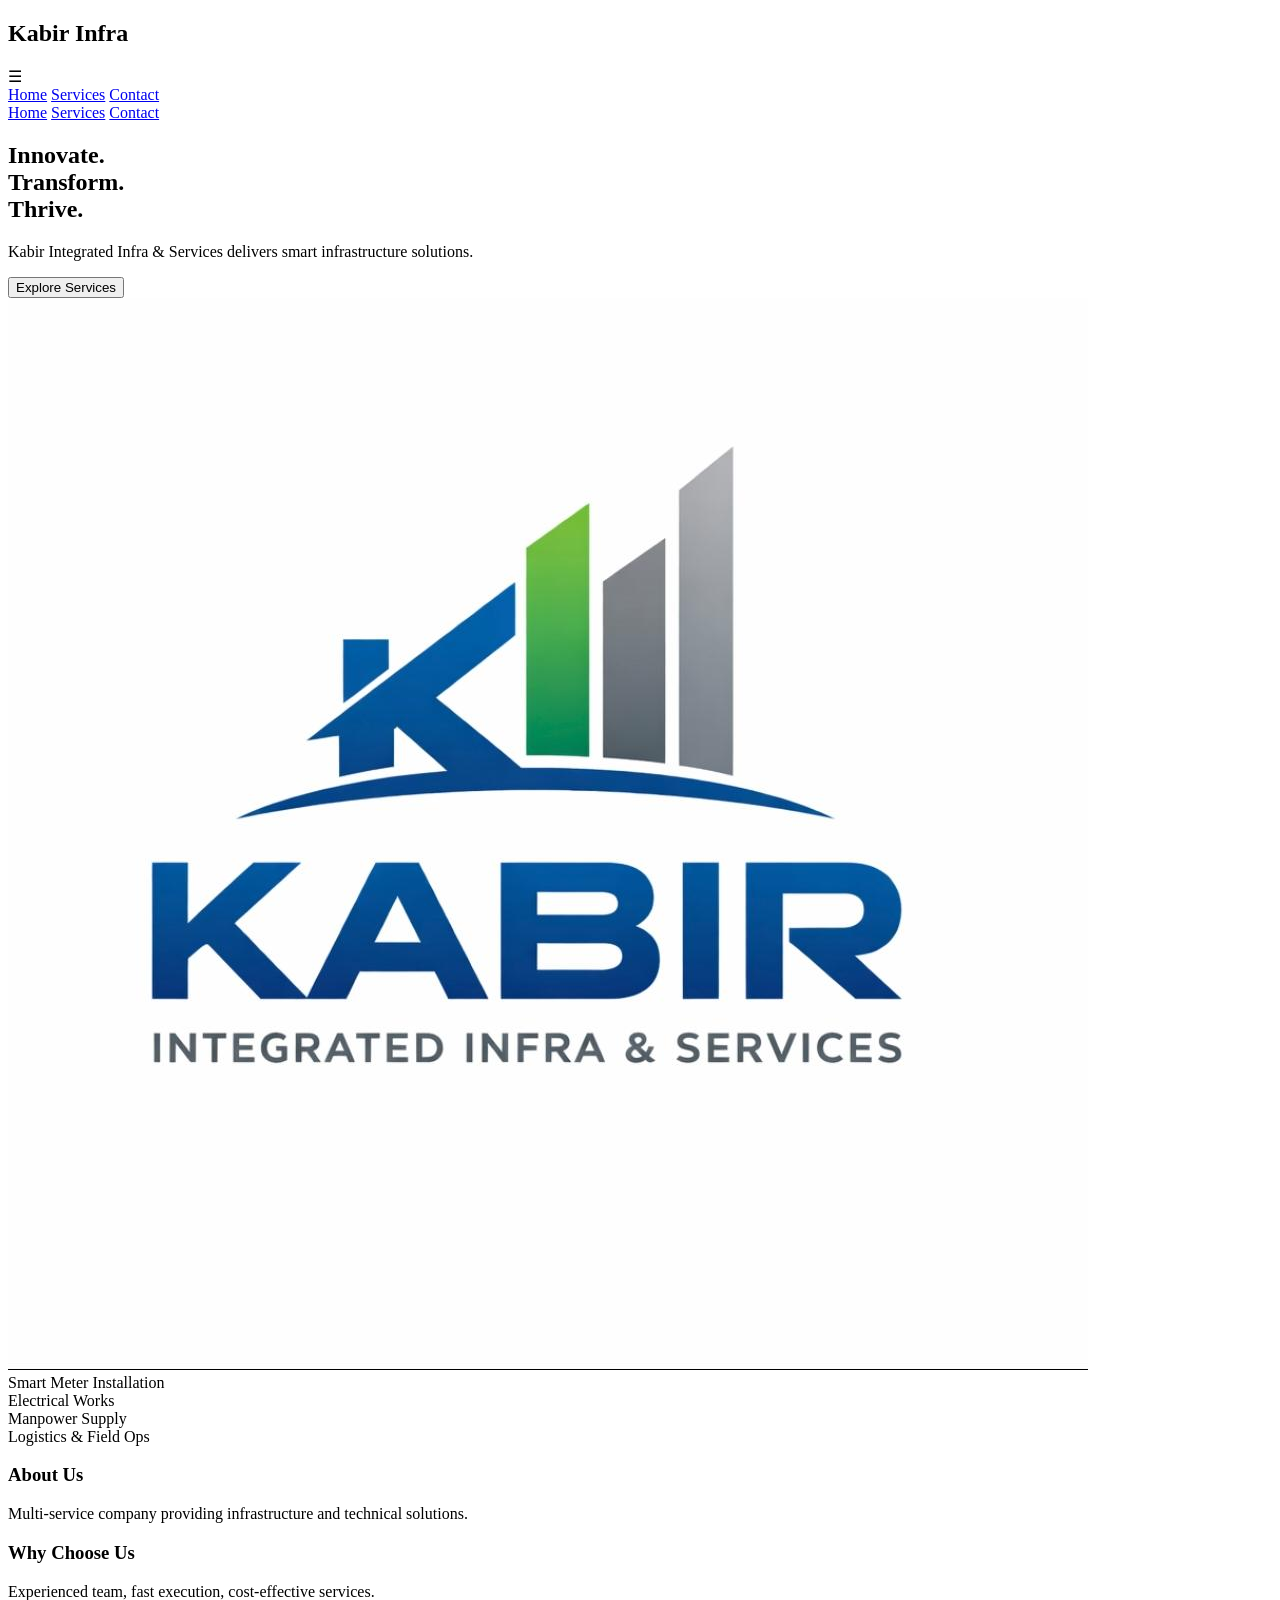
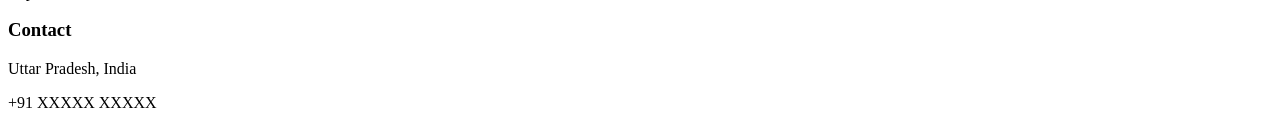
==== index.html @ e4fa971e "Update index.html" ====
<!DOCTYPE html>
<html lang="en">
<head>
<meta charset="UTF-8">
<meta name="viewport" content="width=device-width, initial-scale=1.0">
<title>Kabir Infra</title>

<link rel="stylesheet" href="style.css">
</head>

<body>

<!-- Navbar -->
<div class="navbar">
  <h2>Kabir Infra</h2>
  <div class="menu-btn" onclick="toggleMenu()">☰</div>

  <div class="nav-links">
    <a href="#">Home</a>
    <a href="#">Services</a>
    <a href="#">Contact</a>
  </div>
</div>

<!-- Mobile Menu -->
<div class="mobile-menu" id="mobileMenu">
  <a href="#">Home</a>
  <a href="#">Services</a>
  <a href="#">Contact</a>
</div>

<!-- Hero -->
<section class="hero">
  <div class="hero-text">
    <h1>Innovate.<br><span>Transform.</span><br>Thrive.</h1>
    <p>Kabir Integrated Infra & Services delivers smart infrastructure solutions.</p>
    <button class="btn">Explore Services</button>
  </div>

  <div class="logo">
    <img src="logo.jpeg" alt="logo">
  </div>
</section>

<!-- Services -->
<section class="section">
  <div class="grid">
    <div class="card">Smart Meter Installation</div>
    <div class="card">Electrical Works</div>
    <div class="card">Manpower Supply</div>
    <div class="card">Logistics & Field Ops</div>
  </div>
</section>

<!-- About -->
<section class="section">
  <div class="grid">
    <div class="card">
      <h3>About Us</h3>
      <p>Multi-service company providing infrastructure and technical solutions.</p>
    </div>
    <div class="card">
      <h3>Why Choose Us</h3>
      <p>Experienced team, fast execution, cost-effective services.</p>
    </div>
  </div>
</section>

<!-- Contact -->
<section class="section">
  <div class="card">
    <h3>Contact</h3>
    <p>Uttar Pradesh, India</p>
    <p>+91 XXXXX XXXXX</p>
  </div>
</section>

<script src="script.js"></script>
</body>
</html>
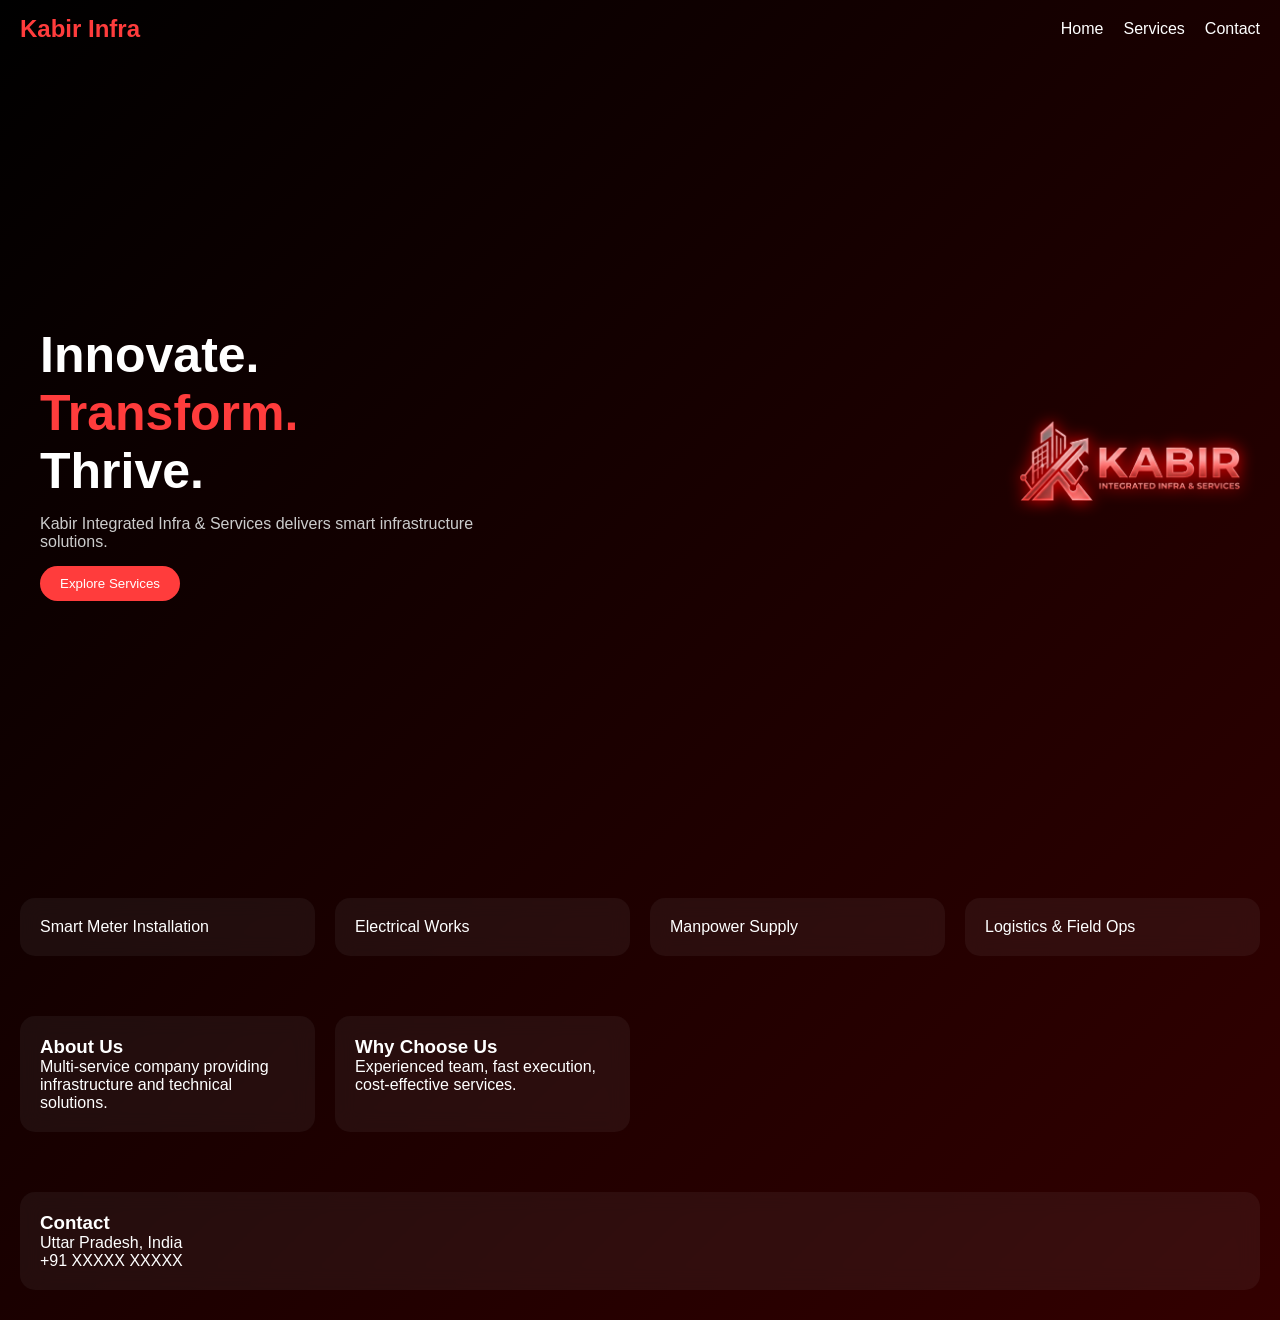
==== commit 4038f905: "Update index.html" ====
--- a/index.html
+++ b/index.html
@@ -38,7 +38,7 @@
   </div>
 
   <div class="logo">
-    <img src="logo.jpeg" alt="logo">
+    <img src="logo1.png" alt="logo">
   </div>
 </section>
 
--- a/style.css
+++ b/style.css
@@ -0,0 +1,160 @@
+* {
+  margin: 0;
+  padding: 0;
+  box-sizing: border-box;
+  font-family: 'Segoe UI', sans-serif;
+}
+
+body {
+  background: linear-gradient(135deg, #000000, #1a0000, #330000);
+  color: white;
+}
+
+/* Navbar */
+.navbar {
+  display: flex;
+  justify-content: space-between;
+  align-items: center;
+  padding: 15px 20px;
+}
+
+.navbar h2 {
+  color: #ff3c3c;
+}
+
+.menu-btn {
+  font-size: 24px;
+  cursor: pointer;
+  display: none;
+}
+
+.nav-links {
+  display: flex;
+  gap: 20px;
+}
+
+.nav-links a {
+  text-decoration: none;
+  color: white;
+}
+
+/* Mobile Menu */
+.mobile-menu {
+  display: none;
+  flex-direction: column;
+  background: rgba(0,0,0,0.9);
+  position: absolute;
+  top: 60px;
+  width: 100%;
+  text-align: center;
+}
+
+.mobile-menu a {
+  padding: 15px;
+  border-bottom: 1px solid #333;
+}
+
+/* Hero */
+.hero {
+  display: flex;
+  align-items: center;
+  justify-content: space-between;
+  padding: 40px;
+  min-height: 90vh;
+}
+
+.hero-text {
+  max-width: 500px;
+}
+
+.hero-text h1 {
+  font-size: 50px;
+}
+
+.hero-text span {
+  color: #ff3c3c;
+}
+
+.hero-text p {
+  margin: 15px 0;
+  color: #ccc;
+}
+
+.btn {
+  padding: 10px 20px;
+  border-radius: 25px;
+  border: none;
+  background: #ff3c3c;
+  color: white;
+  cursor: pointer;
+}
+
+/* Logo */
+.logo img {
+  width: 220px;
+  filter: drop-shadow(0 0 8px red);
+  transition: 0.3s;
+}
+
+.logo img:hover {
+  transform: scale(1.05);
+  filter: drop-shadow(0 0 15px red);
+}
+
+/* Sections */
+.section {
+  padding: 30px 20px;
+}
+
+/* Cards */
+.grid {
+  display: grid;
+  grid-template-columns: repeat(4, 1fr);
+  gap: 20px;
+}
+
+.card {
+  background: rgba(255,255,255,0.05);
+  padding: 20px;
+  border-radius: 15px;
+  backdrop-filter: blur(10px);
+}
+
+/* Responsive */
+@media (max-width: 900px) {
+
+  .menu-btn {
+    display: block;
+  }
+
+  .nav-links {
+    display: none;
+  }
+
+  .hero {
+    flex-direction: column;
+    text-align: center;
+  }
+
+  .hero-text h1 {
+    font-size: 36px;
+  }
+
+  .logo img {
+    width: 180px;
+  }
+
+  .grid {
+    grid-template-columns: repeat(2, 1fr);
+  }
+}
+
+@media (max-width: 500px) {
+  .grid {
+    grid-template-columns: 1fr;
+  }
+
+  .hero-text h1 {
+    font-size: 28px;
+  }
+}
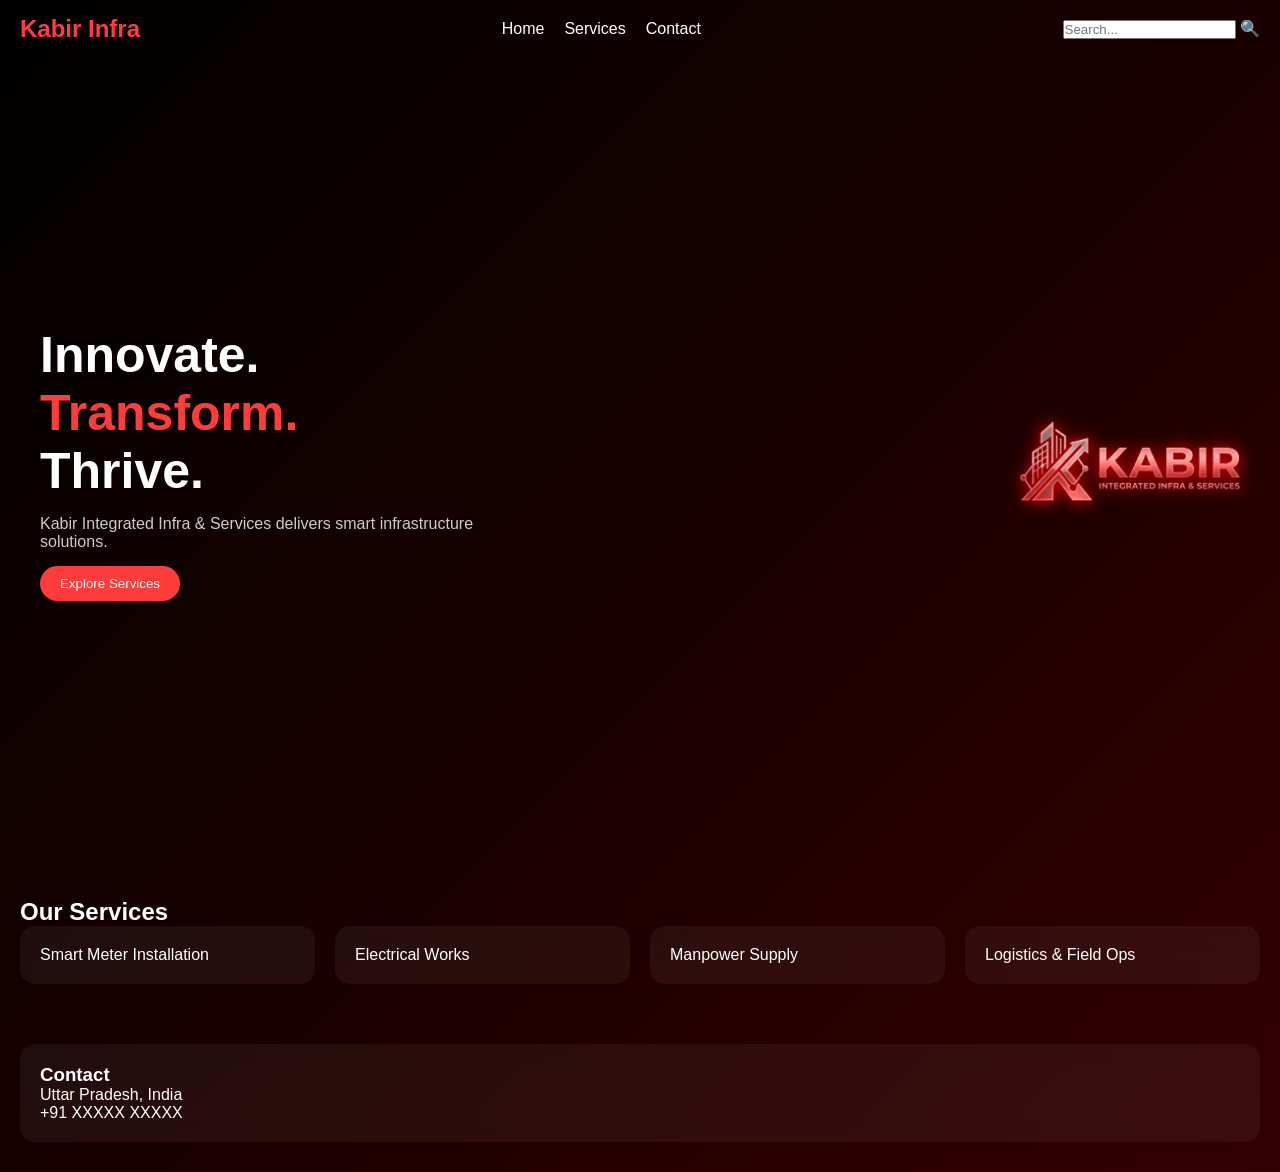
==== commit 7c61976c: "Update index.html" ====
--- a/index.html
+++ b/index.html
@@ -3,34 +3,46 @@
 <head>
 <meta charset="UTF-8">
 <meta name="viewport" content="width=device-width, initial-scale=1.0">
+
 <title>Kabir Infra</title>
 
+<!-- Google Font -->
+<link href="https://fonts.googleapis.com/css2?family=Orbitron:wght@500&display=swap" rel="stylesheet">
+
+<!-- CSS -->
 <link rel="stylesheet" href="style.css">
 </head>
 
 <body>
 
 <!-- Navbar -->
-<div class="navbar">
-  <h2>Kabir Infra</h2>
-  <div class="menu-btn" onclick="toggleMenu()">☰</div>
+<div class="navbar glass">
+  <h2 class="logo-text">Kabir Infra</h2>
 
   <div class="nav-links">
-    <a href="#">Home</a>
-    <a href="#">Services</a>
-    <a href="#">Contact</a>
+    <a href="#home">Home</a>
+    <a href="#services">Services</a>
+    <a href="#contact">Contact</a>
   </div>
+
+  <!-- Search -->
+  <div class="search-box">
+    <input type="text" placeholder="Search...">
+    <span>🔍</span>
+  </div>
+
+  <div class="menu-btn" onclick="toggleMenu()">☰</div>
 </div>
 
 <!-- Mobile Menu -->
 <div class="mobile-menu" id="mobileMenu">
-  <a href="#">Home</a>
-  <a href="#">Services</a>
-  <a href="#">Contact</a>
+  <a href="#home">Home</a>
+  <a href="#services">Services</a>
+  <a href="#contact">Contact</a>
 </div>
 
 <!-- Hero -->
-<section class="hero">
+<section id="home" class="hero">
   <div class="hero-text">
     <h1>Innovate.<br><span>Transform.</span><br>Thrive.</h1>
     <p>Kabir Integrated Infra & Services delivers smart infrastructure solutions.</p>
@@ -43,7 +55,8 @@
 </section>
 
 <!-- Services -->
-<section class="section">
+<section id="services" class="section">
+  <h2 class="section-title">Our Services</h2>
   <div class="grid">
     <div class="card">Smart Meter Installation</div>
     <div class="card">Electrical Works</div>
@@ -52,23 +65,9 @@
   </div>
 </section>
 
-<!-- About -->
-<section class="section">
-  <div class="grid">
-    <div class="card">
-      <h3>About Us</h3>
-      <p>Multi-service company providing infrastructure and technical solutions.</p>
-    </div>
-    <div class="card">
-      <h3>Why Choose Us</h3>
-      <p>Experienced team, fast execution, cost-effective services.</p>
-    </div>
-  </div>
-</section>
-
 <!-- Contact -->
-<section class="section">
-  <div class="card">
+<section id="contact" class="section">
+  <div class="card contact-card">
     <h3>Contact</h3>
     <p>Uttar Pradesh, India</p>
     <p>+91 XXXXX XXXXX</p>
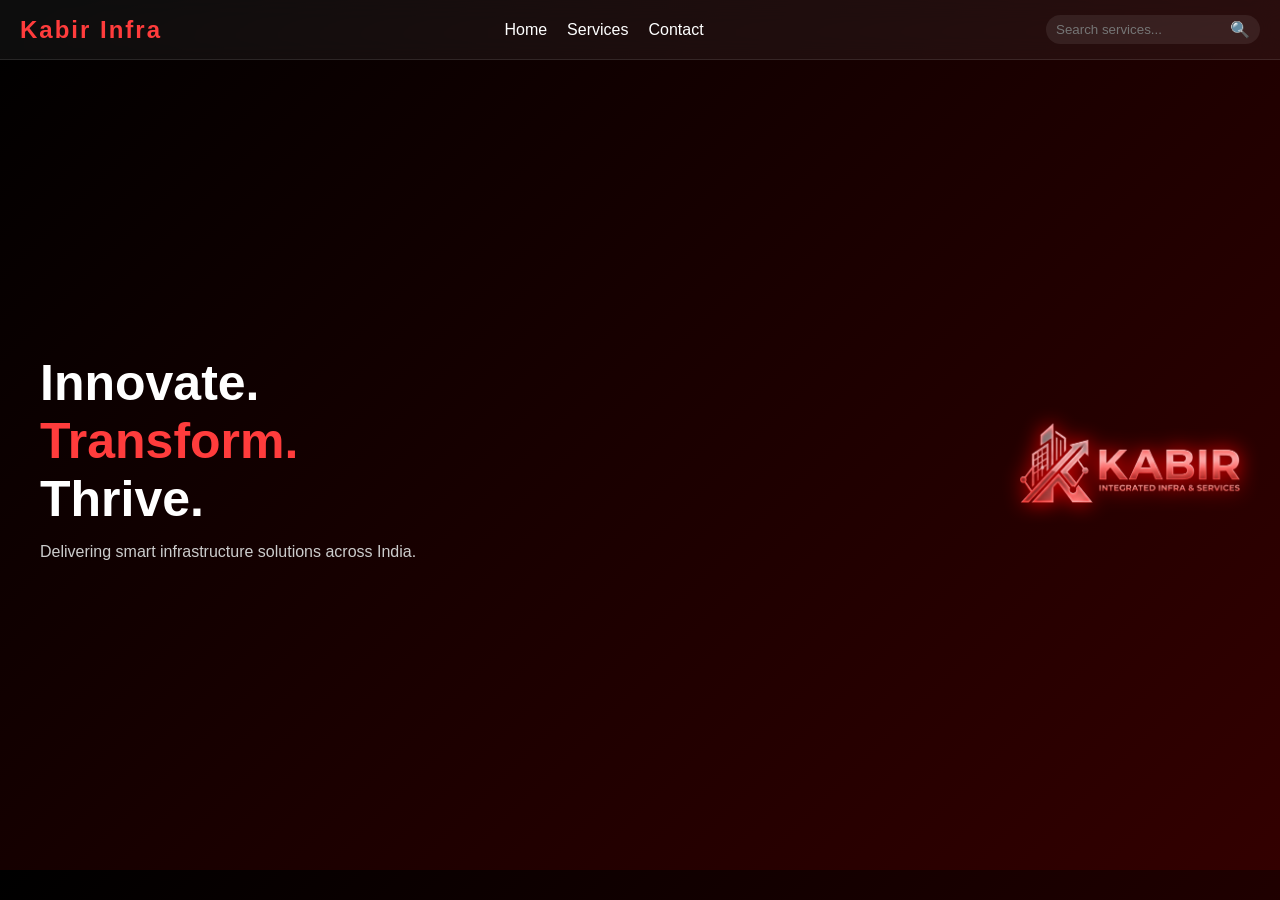
==== commit 8c37563e: "Update index.html" ====
--- a/index.html
+++ b/index.html
@@ -6,29 +6,29 @@
 
 <title>Kabir Infra</title>
 
-<!-- Google Font -->
 <link href="https://fonts.googleapis.com/css2?family=Orbitron:wght@500&display=swap" rel="stylesheet">
-
-<!-- CSS -->
 <link rel="stylesheet" href="style.css">
 </head>
 
 <body>
+
+<!-- Animated Background -->
+<div class="bg-animation"></div>
 
 <!-- Navbar -->
 <div class="navbar glass">
   <h2 class="logo-text">Kabir Infra</h2>
 
   <div class="nav-links">
-    <a href="#home">Home</a>
-    <a href="#services">Services</a>
-    <a href="#contact">Contact</a>
+    <a href="index.html">Home</a>
+    <a href="services.html">Services</a>
+    <a href="contact.html">Contact</a>
   </div>
 
   <!-- Search -->
   <div class="search-box">
-    <input type="text" placeholder="Search...">
-    <span>🔍</span>
+    <input type="text" id="searchInput" placeholder="Search services...">
+    <span onclick="searchSite()">🔍</span>
   </div>
 
   <div class="menu-btn" onclick="toggleMenu()">☰</div>
@@ -36,41 +36,20 @@
 
 <!-- Mobile Menu -->
 <div class="mobile-menu" id="mobileMenu">
-  <a href="#home">Home</a>
-  <a href="#services">Services</a>
-  <a href="#contact">Contact</a>
+  <a href="index.html">Home</a>
+  <a href="services.html">Services</a>
+  <a href="contact.html">Contact</a>
 </div>
 
 <!-- Hero -->
-<section id="home" class="hero">
+<section class="hero">
   <div class="hero-text">
     <h1>Innovate.<br><span>Transform.</span><br>Thrive.</h1>
-    <p>Kabir Integrated Infra & Services delivers smart infrastructure solutions.</p>
-    <button class="btn">Explore Services</button>
+    <p>Delivering smart infrastructure solutions across India.</p>
   </div>
 
   <div class="logo">
-    <img src="logo1.png" alt="logo">
-  </div>
-</section>
-
-<!-- Services -->
-<section id="services" class="section">
-  <h2 class="section-title">Our Services</h2>
-  <div class="grid">
-    <div class="card">Smart Meter Installation</div>
-    <div class="card">Electrical Works</div>
-    <div class="card">Manpower Supply</div>
-    <div class="card">Logistics & Field Ops</div>
-  </div>
-</section>
-
-<!-- Contact -->
-<section id="contact" class="section">
-  <div class="card contact-card">
-    <h3>Contact</h3>
-    <p>Uttar Pradesh, India</p>
-    <p>+91 XXXXX XXXXX</p>
+    <img src="logo1.png">
   </div>
 </section>
 
--- a/style.css
+++ b/style.css
@@ -10,32 +10,71 @@
   color: white;
 }
 
+/* Glass Effect */
+.glass {
+  background: rgba(255,255,255,0.05);
+  backdrop-filter: blur(12px);
+  border-bottom: 1px solid rgba(255,255,255,0.1);
+}
+
 /* Navbar */
 .navbar {
-  display: flex;
+  position: sticky;
+  top: 0;
+  z-index: 1000;
+  display: flex;
+  align-items: center;
   justify-content: space-between;
+  padding: 15px 20px;
+}
+
+.logo-text {
+  font-family: 'Orbitron', sans-serif;
+  color: #ff3c3c;
+  letter-spacing: 2px;
+}
+
+/* Nav links */
+.nav-links {
+  display: flex;
+  gap: 20px;
+}
+
+.nav-links a {
+  text-decoration: none;
+  color: white;
+  transition: 0.3s;
+}
+
+.nav-links a:hover {
+  color: #ff3c3c;
+}
+
+/* Search */
+.search-box {
+  display: flex;
   align-items: center;
-  padding: 15px 20px;
-}
-
-.navbar h2 {
-  color: #ff3c3c;
-}
-
+  background: rgba(255,255,255,0.08);
+  padding: 5px 10px;
+  border-radius: 20px;
+}
+
+.search-box input {
+  background: transparent;
+  border: none;
+  outline: none;
+  color: white;
+}
+
+.search-box span {
+  margin-left: 5px;
+}
+
+/* Menu Button */
 .menu-btn {
+  display: none;
   font-size: 24px;
   cursor: pointer;
-  display: none;
-}
-
-.nav-links {
-  display: flex;
-  gap: 20px;
-}
-
-.nav-links a {
-  text-decoration: none;
-  color: white;
 }
 
 /* Mobile Menu */
@@ -52,19 +91,17 @@
 .mobile-menu a {
   padding: 15px;
   border-bottom: 1px solid #333;
+  color: white;
+  text-decoration: none;
 }
 
 /* Hero */
 .hero {
   display: flex;
+  justify-content: space-between;
   align-items: center;
-  justify-content: space-between;
   padding: 40px;
   min-height: 90vh;
-}
-
-.hero-text {
-  max-width: 500px;
 }
 
 .hero-text h1 {
@@ -92,18 +129,17 @@
 /* Logo */
 .logo img {
   width: 220px;
-  filter: drop-shadow(0 0 8px red);
-  transition: 0.3s;
-}
-
-.logo img:hover {
-  transform: scale(1.05);
-  filter: drop-shadow(0 0 15px red);
+  filter: drop-shadow(0 0 10px red);
 }
 
 /* Sections */
 .section {
-  padding: 30px 20px;
+  padding: 40px 20px;
+}
+
+.section-title {
+  text-align: center;
+  margin-bottom: 20px;
 }
 
 /* Cards */
@@ -118,11 +154,21 @@
   padding: 20px;
   border-radius: 15px;
   backdrop-filter: blur(10px);
+  text-align: center;
+  transition: 0.3s;
+}
+
+.card:hover {
+  transform: translateY(-5px);
+}
+
+.contact-card {
+  max-width: 400px;
+  margin: auto;
 }
 
 /* Responsive */
 @media (max-width: 900px) {
-
   .menu-btn {
     display: block;
   }
@@ -142,6 +188,7 @@
 
   .logo img {
     width: 180px;
+    margin-top: 20px;
   }
 
   .grid {
@@ -158,3 +205,8 @@
     font-size: 28px;
   }
 }
+
+/* Smooth Scroll */
+html {
+  scroll-behavior: smooth;
+}
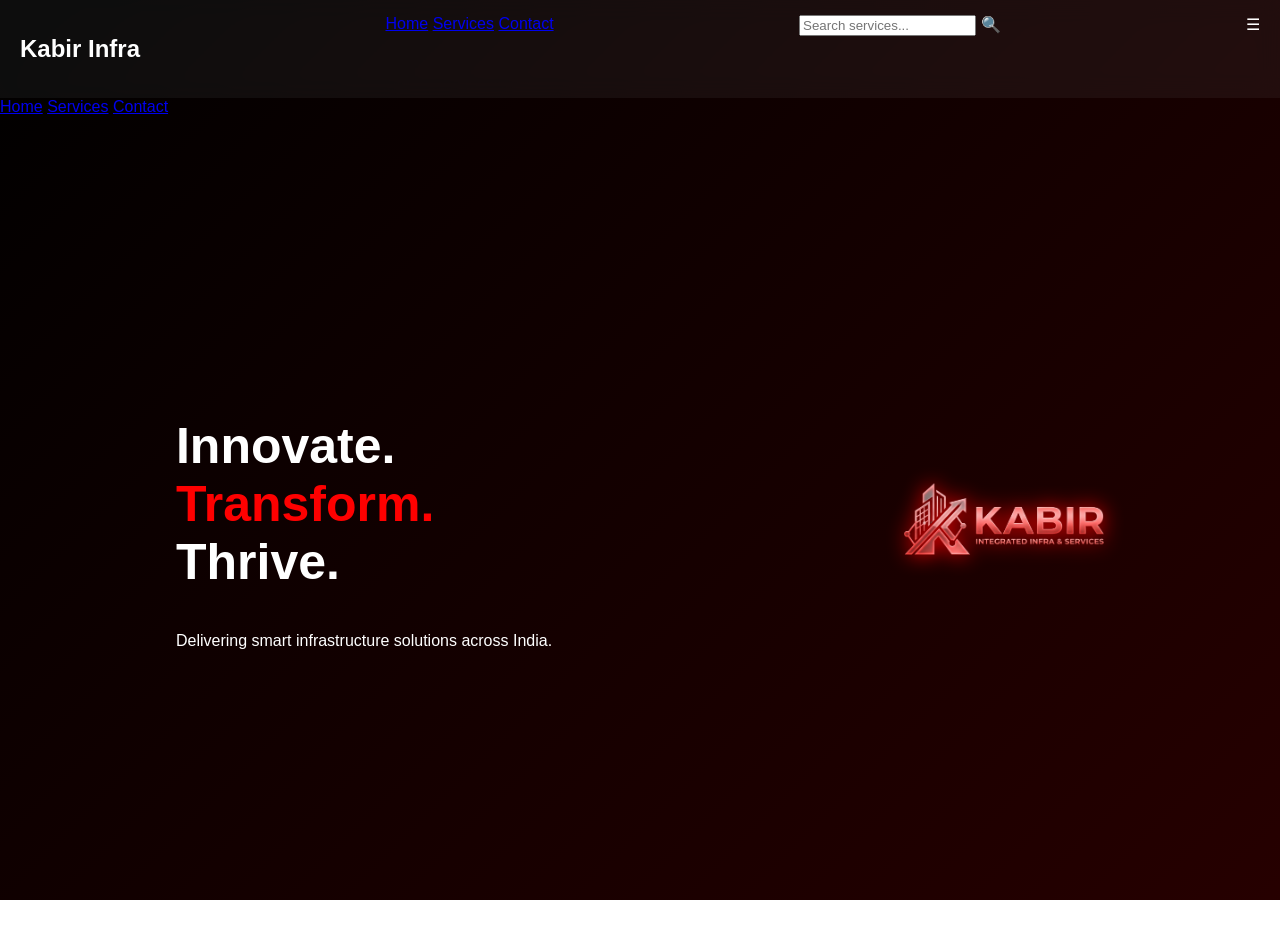
==== commit d0afb9c2: "Update index.html" ====
--- a/index.html
+++ b/index.html
@@ -12,7 +12,6 @@
 
 <body>
 
-<!-- Animated Background -->
 <div class="bg-animation"></div>
 
 <!-- Navbar -->
@@ -25,7 +24,6 @@
     <a href="contact.html">Contact</a>
   </div>
 
-  <!-- Search -->
   <div class="search-box">
     <input type="text" id="searchInput" placeholder="Search services...">
     <span onclick="searchSite()">🔍</span>
@@ -34,7 +32,6 @@
   <div class="menu-btn" onclick="toggleMenu()">☰</div>
 </div>
 
-<!-- Mobile Menu -->
 <div class="mobile-menu" id="mobileMenu">
   <a href="index.html">Home</a>
   <a href="services.html">Services</a>
@@ -49,7 +46,7 @@
   </div>
 
   <div class="logo">
-    <img src="logo1.png">
+    <img src="logo1.png" alt="logo">
   </div>
 </section>
 
--- a/style.css
+++ b/style.css
@@ -1,107 +1,51 @@
-* {
+body {
   margin: 0;
-  padding: 0;
-  box-sizing: border-box;
   font-family: 'Segoe UI', sans-serif;
+  color: white;
+  overflow-x: hidden;
 }
 
-body {
-  background: linear-gradient(135deg, #000000, #1a0000, #330000);
-  color: white;
+/* Animated Background */
+.bg-animation {
+  position: fixed;
+  width: 100%;
+  height: 100%;
+  background: linear-gradient(-45deg, #000000, #1a0000, #330000, #000000);
+  background-size: 400% 400%;
+  animation: gradient 10s ease infinite;
+  z-index: -1;
 }
 
-/* Glass Effect */
-.glass {
-  background: rgba(255,255,255,0.05);
-  backdrop-filter: blur(12px);
-  border-bottom: 1px solid rgba(255,255,255,0.1);
+@keyframes gradient {
+  0% {background-position: 0%}
+  50% {background-position: 100%}
+  100% {background-position: 0%}
 }
 
-/* Navbar */
+/* Glass Navbar */
 .navbar {
-  position: sticky;
-  top: 0;
-  z-index: 1000;
   display: flex;
-  align-items: center;
   justify-content: space-between;
   padding: 15px 20px;
 }
 
-.logo-text {
-  font-family: 'Orbitron', sans-serif;
-  color: #ff3c3c;
-  letter-spacing: 2px;
+.glass {
+  backdrop-filter: blur(12px);
+  background: rgba(255,255,255,0.05);
 }
 
-/* Nav links */
-.nav-links {
-  display: flex;
-  gap: 20px;
-}
-
-.nav-links a {
-  text-decoration: none;
-  color: white;
-  transition: 0.3s;
-}
-
-.nav-links a:hover {
-  color: #ff3c3c;
-}
-
-/* Search */
-.search-box {
-  display: flex;
-  align-items: center;
-  background: rgba(255,255,255,0.08);
-  padding: 5px 10px;
-  border-radius: 20px;
-}
-
-.search-box input {
-  background: transparent;
-  border: none;
-  outline: none;
-  color: white;
-}
-
-.search-box span {
-  margin-left: 5px;
-}
-
-/* Menu Button */
-.menu-btn {
-  display: none;
-  font-size: 24px;
-  cursor: pointer;
-}
-
-/* Mobile Menu */
-.mobile-menu {
-  display: none;
-  flex-direction: column;
-  background: rgba(0,0,0,0.9);
-  position: absolute;
-  top: 60px;
-  width: 100%;
-  text-align: center;
-}
-
-.mobile-menu a {
-  padding: 15px;
-  border-bottom: 1px solid #333;
-  color: white;
-  text-decoration: none;
+/* Logo */
+.logo img {
+  width: 200px;
+  filter: drop-shadow(0 0 10px red);
 }
 
 /* Hero */
 .hero {
   display: flex;
-  justify-content: space-between;
+  justify-content: space-around;
   align-items: center;
-  padding: 40px;
-  min-height: 90vh;
+  height: 90vh;
 }
 
 .hero-text h1 {
@@ -109,104 +53,25 @@
 }
 
 .hero-text span {
-  color: #ff3c3c;
+  color: red;
 }
 
-.hero-text p {
-  margin: 15px 0;
-  color: #ccc;
-}
-
-.btn {
-  padding: 10px 20px;
-  border-radius: 25px;
-  border: none;
-  background: #ff3c3c;
-  color: white;
-  cursor: pointer;
-}
-
-/* Logo */
-.logo img {
-  width: 220px;
-  filter: drop-shadow(0 0 10px red);
-}
-
-/* Sections */
-.section {
-  padding: 40px 20px;
-}
-
-.section-title {
-  text-align: center;
-  margin-bottom: 20px;
-}
-
-/* Cards */
+/* Grid */
 .grid {
   display: grid;
-  grid-template-columns: repeat(4, 1fr);
+  grid-template-columns: repeat(4,1fr);
   gap: 20px;
+  padding: 20px;
 }
 
 .card {
+  padding: 20px;
+  border-radius: 10px;
   background: rgba(255,255,255,0.05);
-  padding: 20px;
-  border-radius: 15px;
-  backdrop-filter: blur(10px);
-  text-align: center;
-  transition: 0.3s;
-}
-
-.card:hover {
-  transform: translateY(-5px);
-}
-
-.contact-card {
-  max-width: 400px;
-  margin: auto;
 }
 
 /* Responsive */
-@media (max-width: 900px) {
-  .menu-btn {
-    display: block;
-  }
-
-  .nav-links {
-    display: none;
-  }
-
-  .hero {
-    flex-direction: column;
-    text-align: center;
-  }
-
-  .hero-text h1 {
-    font-size: 36px;
-  }
-
-  .logo img {
-    width: 180px;
-    margin-top: 20px;
-  }
-
-  .grid {
-    grid-template-columns: repeat(2, 1fr);
-  }
+@media(max-width:768px){
+  .grid {grid-template-columns: 1fr;}
+  .hero {flex-direction: column;}
 }
-
-@media (max-width: 500px) {
-  .grid {
-    grid-template-columns: 1fr;
-  }
-
-  .hero-text h1 {
-    font-size: 28px;
-  }
-}
-
-/* Smooth Scroll */
-html {
-  scroll-behavior: smooth;
-}
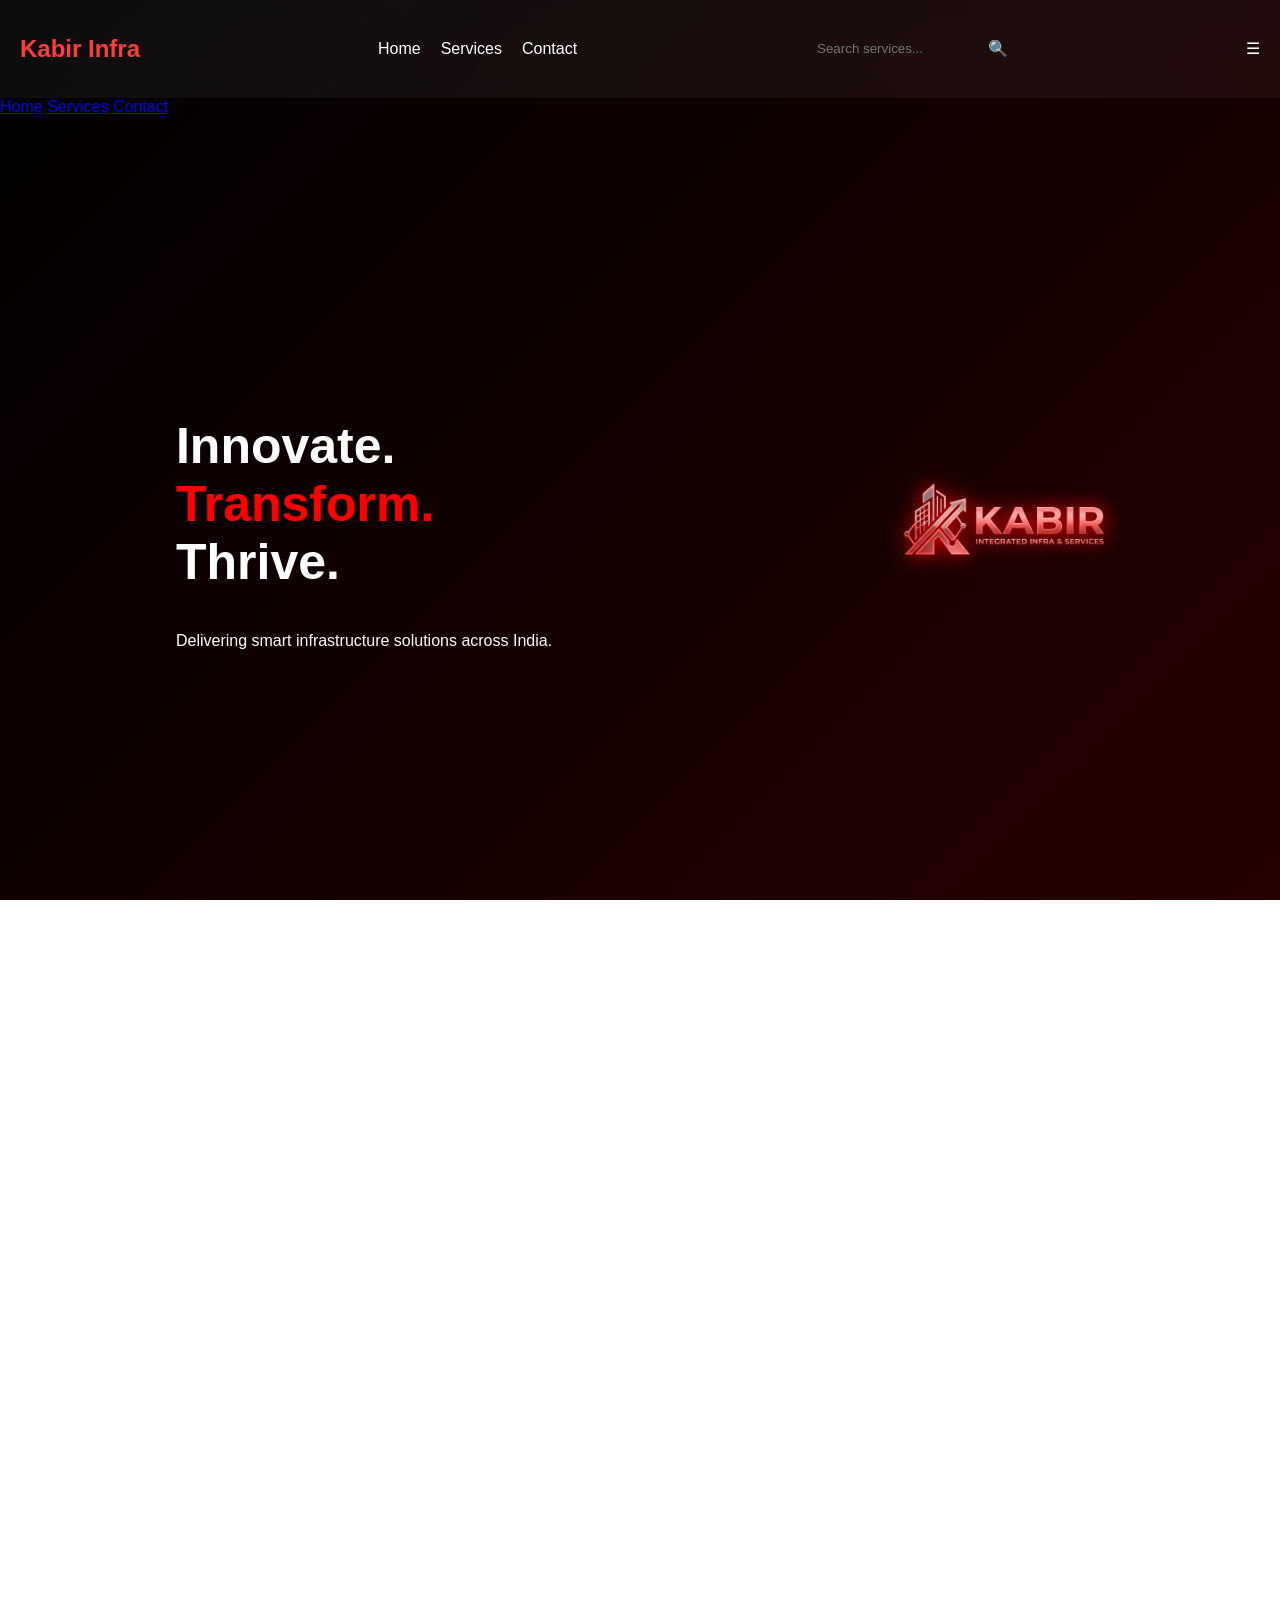
==== commit 56c90c8c: "Update index.html" ====
--- a/index.html
+++ b/index.html
@@ -49,7 +49,47 @@
     <img src="logo1.png" alt="logo">
   </div>
 </section>
+<!-- Services Preview -->
+<section class="section">
+  <h2 class="section-title">Our Services</h2>
 
+  <div class="grid">
+    <div class="card">Smart Meter Installation</div>
+    <div class="card">Electrical Works</div>
+    <div class="card">Manpower Supply</div>
+    <div class="card">Logistics & Field Ops</div>
+  </div>
+</section>
+
+<!-- About -->
+<section class="section">
+  <div class="grid">
+    <div class="card">
+      <h3>About Us</h3>
+      <p>
+        Kabir Integrated Infra & Services provides infrastructure,
+        electrical, manpower and technical solutions with focus on quality.
+      </p>
+    </div>
+
+    <div class="card">
+      <h3>Why Choose Us</h3>
+      <p>
+        Experienced team, fast execution, cost-effective services,
+        and strong field expertise.
+      </p>
+    </div>
+  </div>
+</section>
+
+<!-- Contact Preview -->
+<section class="section">
+  <div class="card contact-card">
+    <h3>Contact</h3>
+    <p>Uttar Pradesh, India</p>
+    <p>+91 XXXXX XXXXX</p>
+  </div>
+</section>
 <script src="script.js"></script>
 </body>
 </html>
--- a/style.css
+++ b/style.css
@@ -22,10 +22,11 @@
   100% {background-position: 0%}
 }
 
-/* Glass Navbar */
+/* Navbar */
 .navbar {
   display: flex;
   justify-content: space-between;
+  align-items: center;
   padding: 15px 20px;
 }
 
@@ -34,10 +35,32 @@
   background: rgba(255,255,255,0.05);
 }
 
-/* Logo */
-.logo img {
-  width: 200px;
-  filter: drop-shadow(0 0 10px red);
+.logo-text {
+  font-family: 'Orbitron', sans-serif;
+  color: #ff3c3c;
+}
+
+/* Nav */
+.nav-links {
+  display: flex;
+  gap: 20px;
+}
+
+.nav-links a {
+  color: white;
+  text-decoration: none;
+}
+
+/* Search */
+.search-box {
+  display: flex;
+  align-items: center;
+}
+
+.search-box input {
+  background: transparent;
+  border: none;
+  color: white;
 }
 
 /* Hero */
@@ -56,12 +79,26 @@
   color: red;
 }
 
+/* Logo */
+.logo img {
+  width: 200px;
+  filter: drop-shadow(0 0 10px red);
+}
+
+/* Sections */
+.section {
+  padding: 40px;
+}
+
+.section-title {
+  text-align: center;
+}
+
 /* Grid */
 .grid {
   display: grid;
   grid-template-columns: repeat(4,1fr);
   gap: 20px;
-  padding: 20px;
 }
 
 .card {
@@ -70,6 +107,11 @@
   background: rgba(255,255,255,0.05);
 }
 
+.contact-card {
+  max-width: 400px;
+  margin: auto;
+}
+
 /* Responsive */
 @media(max-width:768px){
   .grid {grid-template-columns: 1fr;}
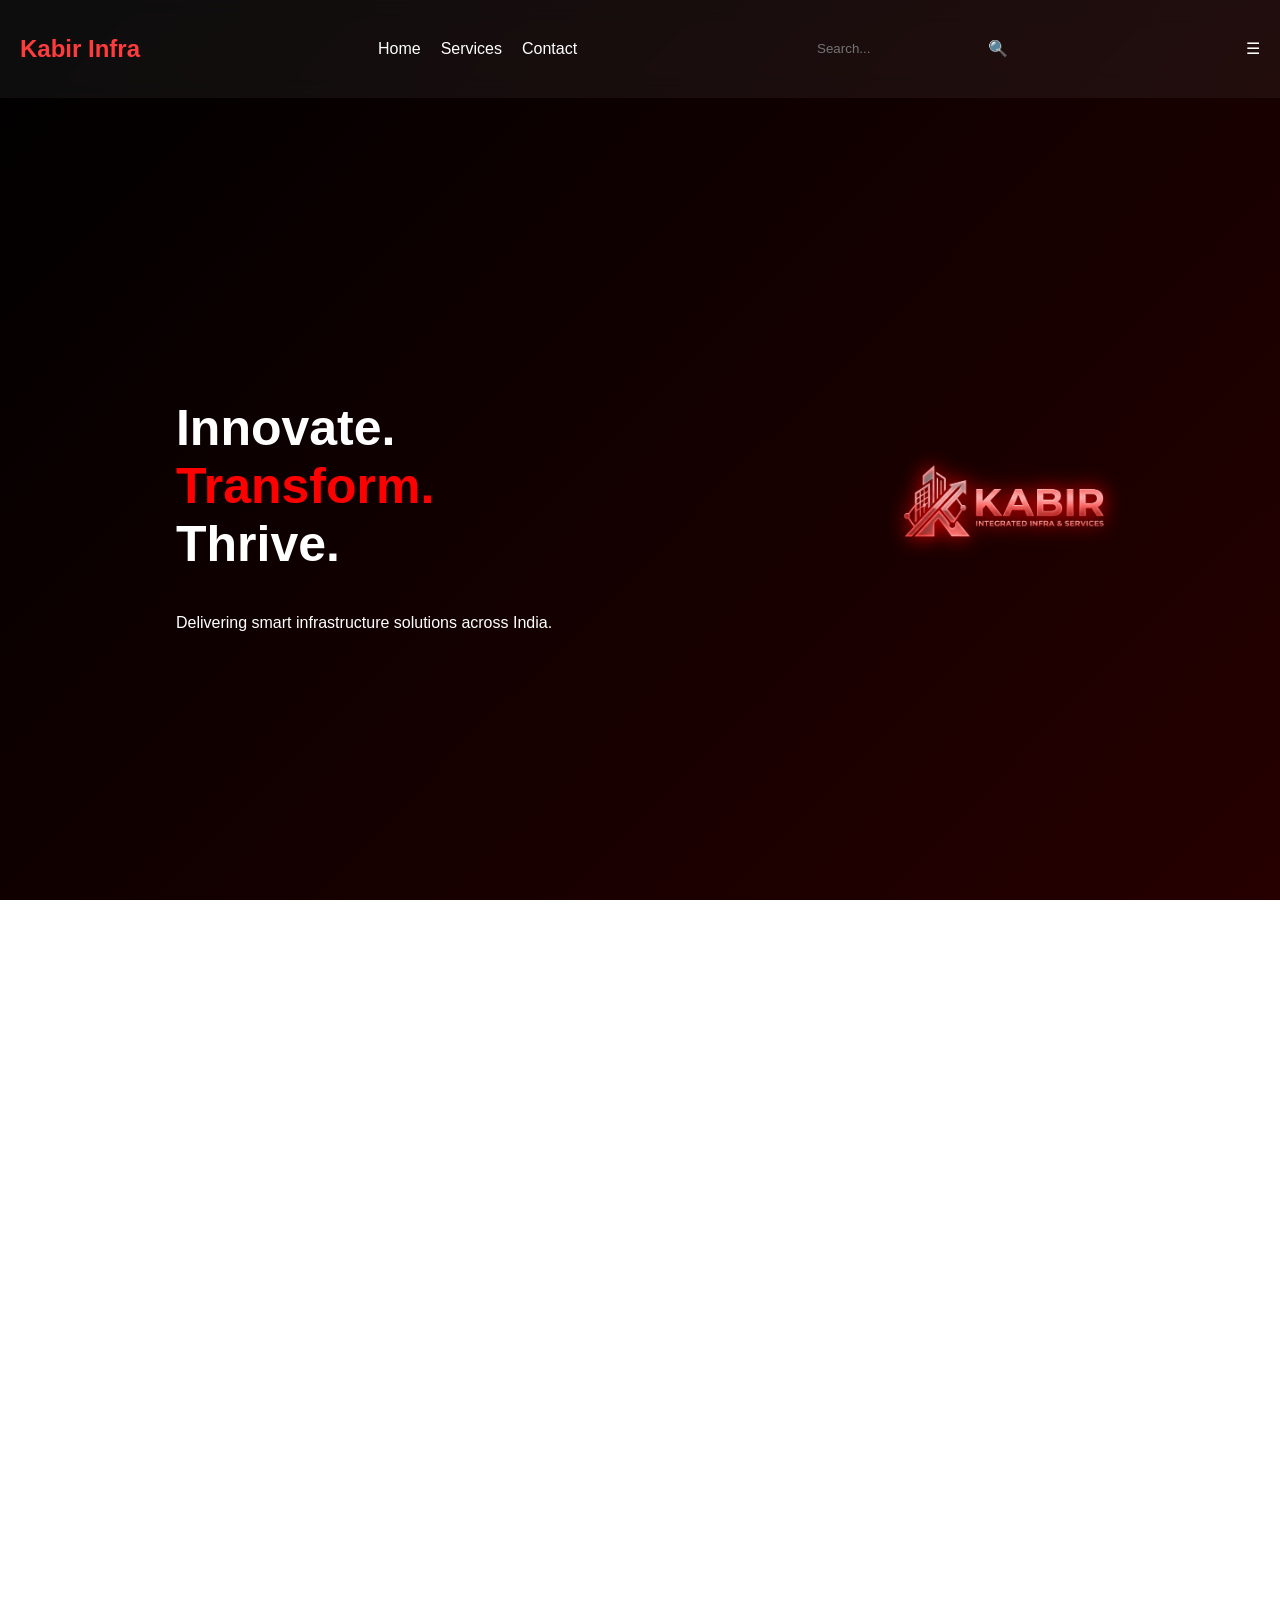
==== commit f1c33fb6: "Update index.html" ====
--- a/index.html
+++ b/index.html
@@ -15,27 +15,22 @@
 <div class="bg-animation"></div>
 
 <!-- Navbar -->
-<div class="navbar glass">
+<div class="navbar glass" id="navbar">
+
   <h2 class="logo-text">Kabir Infra</h2>
 
   <div class="nav-links">
-    <a href="index.html">Home</a>
-    <a href="services.html">Services</a>
-    <a href="contact.html">Contact</a>
+    <a href="index.html" class="nav-item active"> Home </a>
+    <a href="services.html" class="nav-item"> Services </a>
+    <a href="contact.html" class="nav-item"> Contact </a>
   </div>
 
   <div class="search-box">
-    <input type="text" id="searchInput" placeholder="Search services...">
+    <input type="text" id="searchInput" placeholder="Search...">
     <span onclick="searchSite()">🔍</span>
   </div>
 
   <div class="menu-btn" onclick="toggleMenu()">☰</div>
-</div>
-
-<div class="mobile-menu" id="mobileMenu">
-  <a href="index.html">Home</a>
-  <a href="services.html">Services</a>
-  <a href="contact.html">Contact</a>
 </div>
 
 <!-- Hero -->
--- a/style.css
+++ b/style.css
@@ -62,7 +62,32 @@
   border: none;
   color: white;
 }
+/* Mobile Menu Fix */
+.mobile-menu {
+  display: none;
+  flex-direction: column;
+  background: rgba(0,0,0,0.95);
+  position: absolute;
+  top: 60px;
+  left: 0;
+  width: 100%;
+  text-align: center;
+  z-index: 999;
+}
 
+.mobile-menu a {
+  padding: 15px;
+  border-bottom: 1px solid #333;
+  color: white;
+  text-decoration: none;
+}
+
+/* Desktop par hide */
+@media (min-width: 900px) {
+  .mobile-menu {
+    display: none !important;
+  }
+}
 /* Hero */
 .hero {
   display: flex;
@@ -111,7 +136,9 @@
   max-width: 400px;
   margin: auto;
 }
-
+html {
+  scroll-behavior: smooth;
+}
 /* Responsive */
 @media(max-width:768px){
   .grid {grid-template-columns: 1fr;}
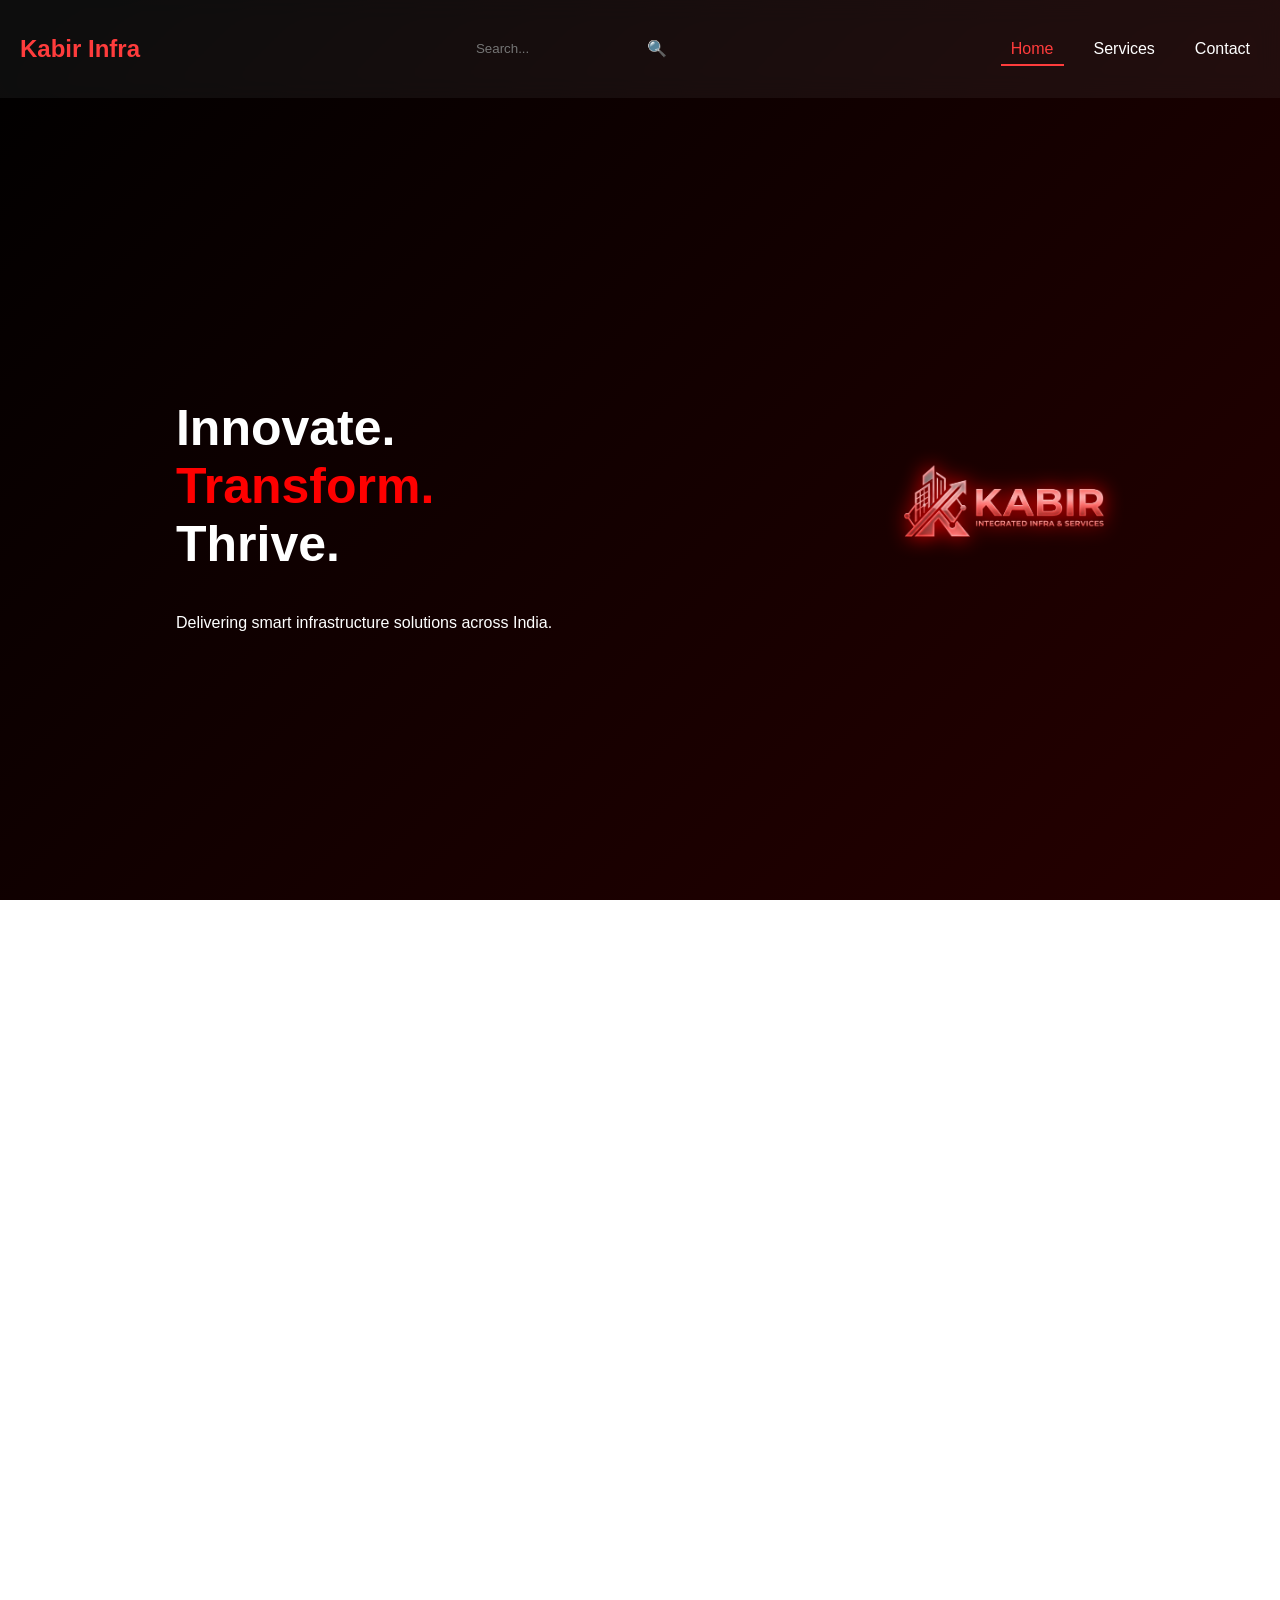
==== commit d2d4cfb1: "Update index.html" ====
--- a/index.html
+++ b/index.html
@@ -19,19 +19,19 @@
 
   <h2 class="logo-text">Kabir Infra</h2>
 
-  <div class="nav-links">
-    <a href="index.html" class="nav-item active"> Home </a>
-    <a href="services.html" class="nav-item"> Services </a>
-    <a href="contact.html" class="nav-item"> Contact </a>
-  </div>
-
   <div class="search-box">
     <input type="text" id="searchInput" placeholder="Search...">
     <span onclick="searchSite()">🔍</span>
   </div>
+  
+  <div class="nav-links">
+  <a href="index.html" class="nav-item"> Home </a>
+  <a href="services.html" class="nav-item"> Services </a>
+  <a href="contact.html" class="nav-item"> Contact </a>
+  </div>
 
   <div class="menu-btn" onclick="toggleMenu()">☰</div>
-</div>
+  </div>
 
 <!-- Hero -->
 <section class="hero">
--- a/style.css
+++ b/style.css
@@ -144,3 +144,66 @@
   .grid {grid-template-columns: 1fr;}
   .hero {flex-direction: column;}
 }
+/* Navbar Animation */
+.navbar {
+  position: sticky;
+  top: 0;
+  z-index: 1000;
+  transition: 0.3s;
+}
+
+/* On Scroll */
+.navbar.scrolled {
+  padding: 10px 20px;
+  backdrop-filter: blur(20px);
+  background: rgba(0,0,0,0.7);
+}
+
+/* Nav Items */
+.nav-item {
+  position: relative;
+  padding: 5px 10px;
+  transition: 0.3s;
+}
+
+/* Hover Effect */
+.nav-item:hover {
+  color: #ff3c3c;
+}
+
+/* Active Tab */
+.nav-item.active {
+  color: #ff3c3c;
+}
+
+/* Underline animation */
+.nav-item::after {
+  content: "";
+  position: absolute;
+  width: 0%;
+  height: 2px;
+  background: #ff3c3c;
+  left: 0;
+  bottom: -3px;
+  transition: 0.3s;
+}
+
+.nav-item:hover::after,
+.nav-item.active::after {
+  width: 100%;
+}
+/* Hide menu button on desktop */
+.menu-btn {
+  display: none;
+}
+
+/* Show only on mobile */
+@media (max-width: 900px) {
+  .menu-btn {
+    display: block;
+  }
+
+  .nav-links {
+    display: none;
+  }
+}
